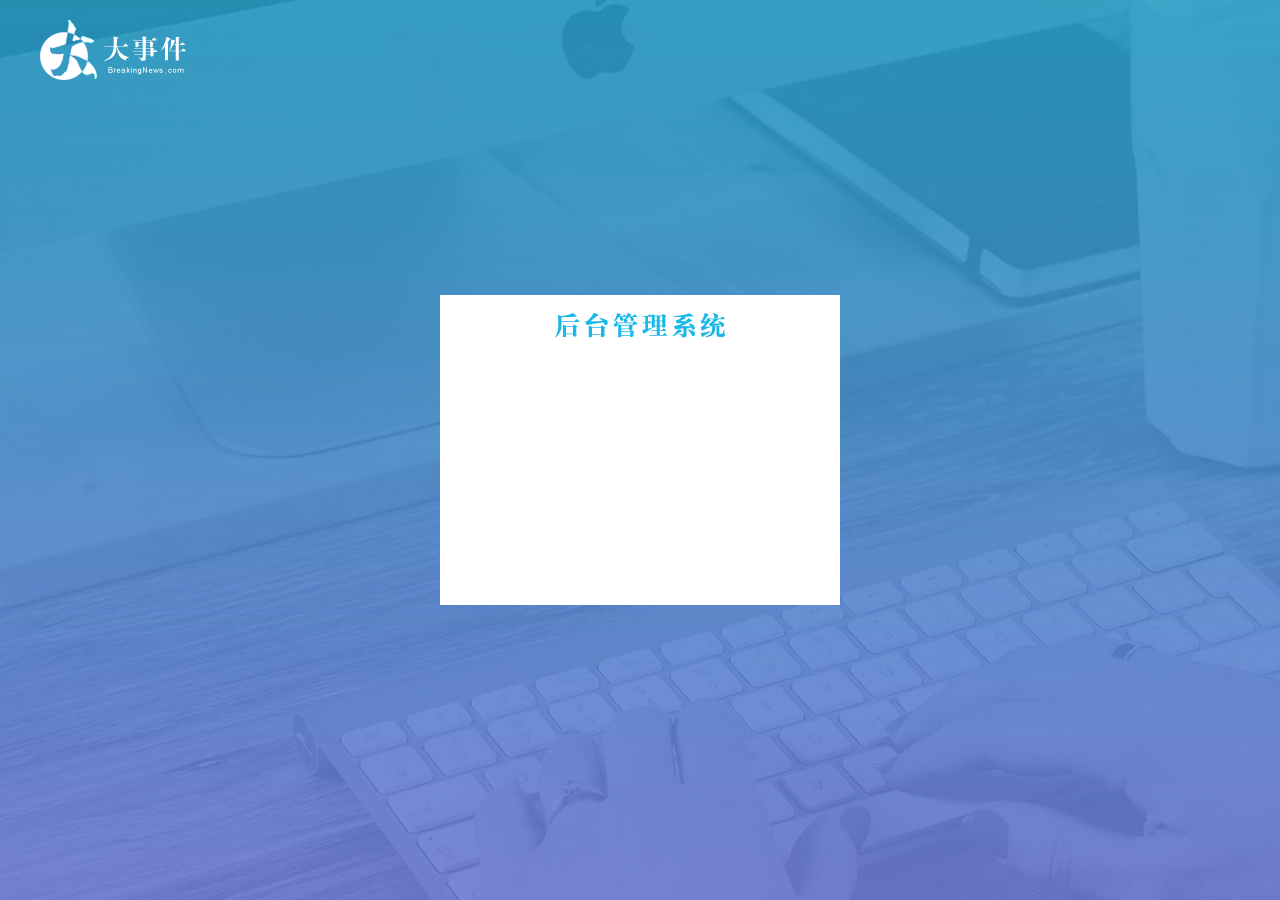
==== login.html @ 7e65d2fa "大事件项目第二遍 初始化项目" ====
<!DOCTYPE html>
<html lang="en">

<head>
    <meta charset="UTF-8">
    <meta name="viewport" content="width=device-width, initial-scale=1.0">
    <title>大事件</title>
    <link rel="stylesheet" href="/assets/lib/layui/css/layui.css">
    <link rel="stylesheet" href="assets/css/login.css">
</head>

<body>
    <!-- login页面-->
    <!-- 顶部logo 版心使用layui 公共类 版心 -->
    <div class="layui-main header">
        <img src="./assets/images/logo.png" alt="">
    </div>

    <!-- 注册登录区域 -->
    <div class="loginAndRegBox">
        <!-- 标题 -->
        <div class="titleBox">

        </div>
        <!--登录区域  -->
        <!-- 注册区域 -->
    </div>
</body>

</html>
---- assets/lib/layui/css/layui.css ----
/** layui-v2.5.5 MIT License By https://www.layui.com */
 .layui-inline,img{display:inline-block;vertical-align:middle}h1,h2,h3,h4,h5,h6{font-weight:400}.layui-edge,.layui-header,.layui-inline,.layui-main{position:relative}.layui-body,.layui-edge,.layui-elip{overflow:hidden}.layui-btn,.layui-edge,.layui-inline,img{vertical-align:middle}.layui-btn,.layui-disabled,.layui-icon,.layui-unselect{-moz-user-select:none;-webkit-user-select:none;-ms-user-select:none}.layui-elip,.layui-form-checkbox span,.layui-form-pane .layui-form-label{text-overflow:ellipsis;white-space:nowrap}.layui-breadcrumb,.layui-tree-btnGroup{visibility:hidden}blockquote,body,button,dd,div,dl,dt,form,h1,h2,h3,h4,h5,h6,input,li,ol,p,pre,td,textarea,th,ul{margin:0;padding:0;-webkit-tap-highlight-color:rgba(0,0,0,0)}a:active,a:hover{outline:0}img{border:none}li{list-style:none}table{border-collapse:collapse;border-spacing:0}h4,h5,h6{font-size:100%}button,input,optgroup,option,select,textarea{font-family:inherit;font-size:inherit;font-style:inherit;font-weight:inherit;outline:0}pre{white-space:pre-wrap;white-space:-moz-pre-wrap;white-space:-pre-wrap;white-space:-o-pre-wrap;word-wrap:break-word}body{line-height:24px;font:14px Helvetica Neue,Helvetica,PingFang SC,Tahoma,Arial,sans-serif}hr{height:1px;margin:10px 0;border:0;clear:both}a{color:#333;text-decoration:none}a:hover{color:#777}a cite{font-style:normal;*cursor:pointer}.layui-border-box,.layui-border-box *{box-sizing:border-box}.layui-box,.layui-box *{box-sizing:content-box}.layui-clear{clear:both;*zoom:1}.layui-clear:after{content:'\20';clear:both;*zoom:1;display:block;height:0}.layui-inline{*display:inline;*zoom:1}.layui-edge{display:inline-block;width:0;height:0;border-width:6px;border-style:dashed;border-color:transparent}.layui-edge-top{top:-4px;border-bottom-color:#999;border-bottom-style:solid}.layui-edge-right{border-left-color:#999;border-left-style:solid}.layui-edge-bottom{top:2px;border-top-color:#999;border-top-style:solid}.layui-edge-left{border-right-color:#999;border-right-style:solid}.layui-disabled,.layui-disabled:hover{color:#d2d2d2!important;cursor:not-allowed!important}.layui-circle{border-radius:100%}.layui-show{display:block!important}.layui-hide{display:none!important}@font-face{font-family:layui-icon;src:url(../font/iconfont.eot?v=250);src:url(../font/iconfont.eot?v=250#iefix) format('embedded-opentype'),url(../font/iconfont.woff2?v=250) format('woff2'),url(../font/iconfont.woff?v=250) format('woff'),url(../font/iconfont.ttf?v=250) format('truetype'),url(../font/iconfont.svg?v=250#layui-icon) format('svg')}.layui-icon{font-family:layui-icon!important;font-size:16px;font-style:normal;-webkit-font-smoothing:antialiased;-moz-osx-font-smoothing:grayscale}.layui-icon-reply-fill:before{content:"\e611"}.layui-icon-set-fill:before{content:"\e614"}.layui-icon-menu-fill:before{content:"\e60f"}.layui-icon-search:before{content:"\e615"}.layui-icon-share:before{content:"\e641"}.layui-icon-set-sm:before{content:"\e620"}.layui-icon-engine:before{content:"\e628"}.layui-icon-close:before{content:"\1006"}.layui-icon-close-fill:before{content:"\1007"}.layui-icon-chart-screen:before{content:"\e629"}.layui-icon-star:before{content:"\e600"}.layui-icon-circle-dot:before{content:"\e617"}.layui-icon-chat:before{content:"\e606"}.layui-icon-release:before{content:"\e609"}.layui-icon-list:before{content:"\e60a"}.layui-icon-chart:before{content:"\e62c"}.layui-icon-ok-circle:before{content:"\1005"}.layui-icon-layim-theme:before{content:"\e61b"}.layui-icon-table:before{content:"\e62d"}.layui-icon-right:before{content:"\e602"}.layui-icon-left:before{content:"\e603"}.layui-icon-cart-simple:before{content:"\e698"}.layui-icon-face-cry:before{content:"\e69c"}.layui-icon-face-smile:before{content:"\e6af"}.layui-icon-survey:before{content:"\e6b2"}.layui-icon-tree:before{content:"\e62e"}.layui-icon-upload-circle:before{content:"\e62f"}.layui-icon-add-circle:before{content:"\e61f"}.layui-icon-download-circle:before{content:"\e601"}.layui-icon-templeate-1:before{content:"\e630"}.layui-icon-util:before{content:"\e631"}.layui-icon-face-surprised:before{content:"\e664"}.layui-icon-edit:before{content:"\e642"}.layui-icon-speaker:before{content:"\e645"}.layui-icon-down:before{content:"\e61a"}.layui-icon-file:before{content:"\e621"}.layui-icon-layouts:before{content:"\e632"}.layui-icon-rate-half:before{content:"\e6c9"}.layui-icon-add-circle-fine:before{content:"\e608"}.layui-icon-prev-circle:before{content:"\e633"}.layui-icon-read:before{content:"\e705"}.layui-icon-404:before{content:"\e61c"}.layui-icon-carousel:before{content:"\e634"}.layui-icon-help:before{content:"\e607"}.layui-icon-code-circle:before{content:"\e635"}.layui-icon-water:before{content:"\e636"}.layui-icon-username:before{content:"\e66f"}.layui-icon-find-fill:before{content:"\e670"}.layui-icon-about:before{content:"\e60b"}.layui-icon-location:before{content:"\e715"}.layui-icon-up:before{content:"\e619"}.layui-icon-pause:before{content:"\e651"}.layui-icon-date:before{content:"\e637"}.layui-icon-layim-uploadfile:before{content:"\e61d"}.layui-icon-delete:before{content:"\e640"}.layui-icon-play:before{content:"\e652"}.layui-icon-top:before{content:"\e604"}.layui-icon-friends:before{content:"\e612"}.layui-icon-refresh-3:before{content:"\e9aa"}.layui-icon-ok:before{content:"\e605"}.layui-icon-layer:before{content:"\e638"}.layui-icon-face-smile-fine:before{content:"\e60c"}.layui-icon-dollar:before{content:"\e659"}.layui-icon-group:before{content:"\e613"}.layui-icon-layim-download:before{content:"\e61e"}.layui-icon-picture-fine:before{content:"\e60d"}.layui-icon-link:before{content:"\e64c"}.layui-icon-diamond:before{content:"\e735"}.layui-icon-log:before{content:"\e60e"}.layui-icon-rate-solid:before{content:"\e67a"}.layui-icon-fonts-del:before{content:"\e64f"}.layui-icon-unlink:before{content:"\e64d"}.layui-icon-fonts-clear:before{content:"\e639"}.layui-icon-triangle-r:before{content:"\e623"}.layui-icon-circle:before{content:"\e63f"}.layui-icon-radio:before{content:"\e643"}.layui-icon-align-center:before{content:"\e647"}.layui-icon-align-right:before{content:"\e648"}.layui-icon-align-left:before{content:"\e649"}.layui-icon-loading-1:before{content:"\e63e"}.layui-icon-return:before{content:"\e65c"}.layui-icon-fonts-strong:before{content:"\e62b"}.layui-icon-upload:before{content:"\e67c"}.layui-icon-dialogue:before{content:"\e63a"}.layui-icon-video:before{content:"\e6ed"}.layui-icon-headset:before{content:"\e6fc"}.layui-icon-cellphone-fine:before{content:"\e63b"}.layui-icon-add-1:before{content:"\e654"}.layui-icon-face-smile-b:before{content:"\e650"}.layui-icon-fonts-html:before{content:"\e64b"}.layui-icon-form:before{content:"\e63c"}.layui-icon-cart:before{content:"\e657"}.layui-icon-camera-fill:before{content:"\e65d"}.layui-icon-tabs:before{content:"\e62a"}.layui-icon-fonts-code:before{content:"\e64e"}.layui-icon-fire:before{content:"\e756"}.layui-icon-set:before{content:"\e716"}.layui-icon-fonts-u:before{content:"\e646"}.layui-icon-triangle-d:before{content:"\e625"}.layui-icon-tips:before{content:"\e702"}.layui-icon-picture:before{content:"\e64a"}.layui-icon-more-vertical:before{content:"\e671"}.layui-icon-flag:before{content:"\e66c"}.layui-icon-loading:before{content:"\e63d"}.layui-icon-fonts-i:before{content:"\e644"}.layui-icon-refresh-1:before{content:"\e666"}.layui-icon-rmb:before{content:"\e65e"}.layui-icon-home:before{content:"\e68e"}.layui-icon-user:before{content:"\e770"}.layui-icon-notice:before{content:"\e667"}.layui-icon-login-weibo:before{content:"\e675"}.layui-icon-voice:before{content:"\e688"}.layui-icon-upload-drag:before{content:"\e681"}.layui-icon-login-qq:before{content:"\e676"}.layui-icon-snowflake:before{content:"\e6b1"}.layui-icon-file-b:before{content:"\e655"}.layui-icon-template:before{content:"\e663"}.layui-icon-auz:before{content:"\e672"}.layui-icon-console:before{content:"\e665"}.layui-icon-app:before{content:"\e653"}.layui-icon-prev:before{content:"\e65a"}.layui-icon-website:before{content:"\e7ae"}.layui-icon-next:before{content:"\e65b"}.layui-icon-component:before{content:"\e857"}.layui-icon-more:before{content:"\e65f"}.layui-icon-login-wechat:before{content:"\e677"}.layui-icon-shrink-right:before{content:"\e668"}.layui-icon-spread-left:before{content:"\e66b"}.layui-icon-camera:before{content:"\e660"}.layui-icon-note:before{content:"\e66e"}.layui-icon-refresh:before{content:"\e669"}.layui-icon-female:before{content:"\e661"}.layui-icon-male:before{content:"\e662"}.layui-icon-password:before{content:"\e673"}.layui-icon-senior:before{content:"\e674"}.layui-icon-theme:before{content:"\e66a"}.layui-icon-tread:before{content:"\e6c5"}.layui-icon-praise:before{content:"\e6c6"}.layui-icon-star-fill:before{content:"\e658"}.layui-icon-rate:before{content:"\e67b"}.layui-icon-template-1:before{content:"\e656"}.layui-icon-vercode:before{content:"\e679"}.layui-icon-cellphone:before{content:"\e678"}.layui-icon-screen-full:before{content:"\e622"}.layui-icon-screen-restore:before{content:"\e758"}.layui-icon-cols:before{content:"\e610"}.layui-icon-export:before{content:"\e67d"}.layui-icon-print:before{content:"\e66d"}.layui-icon-slider:before{content:"\e714"}.layui-icon-addition:before{content:"\e624"}.layui-icon-subtraction:before{content:"\e67e"}.layui-icon-service:before{content:"\e626"}.layui-icon-transfer:before{content:"\e691"}.layui-main{width:1140px;margin:0 auto}.layui-header{z-index:1000;height:60px}.layui-header a:hover{transition:all .5s;-webkit-transition:all .5s}.layui-side{position:fixed;left:0;top:0;bottom:0;z-index:999;width:200px;overflow-x:hidden}.layui-side-scroll{position:relative;width:220px;height:100%;overflow-x:hidden}.layui-body{position:absolute;left:200px;right:0;top:0;bottom:0;z-index:998;width:auto;overflow-y:auto;box-sizing:border-box}.layui-layout-body{overflow:hidden}.layui-layout-admin .layui-header{background-color:#23262E}.layui-layout-admin .layui-side{top:60px;width:200px;overflow-x:hidden}.layui-layout-admin .layui-body{position:fixed;top:60px;bottom:44px}.layui-layout-admin .layui-main{width:auto;margin:0 15px}.layui-layout-admin .layui-footer{position:fixed;left:200px;right:0;bottom:0;height:44px;line-height:44px;padding:0 15px;background-color:#eee}.layui-layout-admin .layui-logo{position:absolute;left:0;top:0;width:200px;height:100%;line-height:60px;text-align:center;color:#009688;font-size:16px}.layui-layout-admin .layui-header .layui-nav{background:0 0}.layui-layout-left{position:absolute!important;left:200px;top:0}.layui-layout-right{position:absolute!important;right:0;top:0}.layui-container{position:relative;margin:0 auto;padding:0 15px;box-sizing:border-box}.layui-fluid{position:relative;margin:0 auto;padding:0 15px}.layui-row:after,.layui-row:before{content:'';display:block;clear:both}.layui-col-lg1,.layui-col-lg10,.layui-col-lg11,.layui-col-lg12,.layui-col-lg2,.layui-col-lg3,.layui-col-lg4,.layui-col-lg5,.layui-col-lg6,.layui-col-lg7,.layui-col-lg8,.layui-col-lg9,.layui-col-md1,.layui-col-md10,.layui-col-md11,.layui-col-md12,.layui-col-md2,.layui-col-md3,.layui-col-md4,.layui-col-md5,.layui-col-md6,.layui-col-md7,.layui-col-md8,.layui-col-md9,.layui-col-sm1,.layui-col-sm10,.layui-col-sm11,.layui-col-sm12,.layui-col-sm2,.layui-col-sm3,.layui-col-sm4,.layui-col-sm5,.layui-col-sm6,.layui-col-sm7,.layui-col-sm8,.layui-col-sm9,.layui-col-xs1,.layui-col-xs10,.layui-col-xs11,.layui-col-xs12,.layui-col-xs2,.layui-col-xs3,.layui-col-xs4,.layui-col-xs5,.layui-col-xs6,.layui-col-xs7,.layui-col-xs8,.layui-col-xs9{position:relative;display:block;box-sizing:border-box}.layui-col-xs1,.layui-col-xs10,.layui-col-xs11,.layui-col-xs12,.layui-col-xs2,.layui-col-xs3,.layui-col-xs4,.layui-col-xs5,.layui-col-xs6,.layui-col-xs7,.layui-col-xs8,.layui-col-xs9{float:left}.layui-col-xs1{width:8.33333333%}.layui-col-xs2{width:16.66666667%}.layui-col-xs3{width:25%}.layui-col-xs4{width:33.33333333%}.layui-col-xs5{width:41.66666667%}.layui-col-xs6{width:50%}.layui-col-xs7{width:58.33333333%}.layui-col-xs8{width:66.66666667%}.layui-col-xs9{width:75%}.layui-col-xs10{width:83.33333333%}.layui-col-xs11{width:91.66666667%}.layui-col-xs12{width:100%}.layui-col-xs-offset1{margin-left:8.33333333%}.layui-col-xs-offset2{margin-left:16.66666667%}.layui-col-xs-offset3{margin-left:25%}.layui-col-xs-offset4{margin-left:33.33333333%}.layui-col-xs-offset5{margin-left:41.66666667%}.layui-col-xs-offset6{margin-left:50%}.layui-col-xs-offset7{margin-left:58.33333333%}.layui-col-xs-offset8{margin-left:66.66666667%}.layui-col-xs-offset9{margin-left:75%}.layui-col-xs-offset10{margin-left:83.33333333%}.layui-col-xs-offset11{margin-left:91.66666667%}.layui-col-xs-offset12{margin-left:100%}@media screen and (max-width:768px){.layui-hide-xs{display:none!important}.layui-show-xs-block{display:block!important}.layui-show-xs-inline{display:inline!important}.layui-show-xs-inline-block{display:inline-block!important}}@media screen and (min-width:768px){.layui-container{width:750px}.layui-hide-sm{display:none!important}.layui-show-sm-block{display:block!important}.layui-show-sm-inline{display:inline!important}.layui-show-sm-inline-block{display:inline-block!important}.layui-col-sm1,.layui-col-sm10,.layui-col-sm11,.layui-col-sm12,.layui-col-sm2,.layui-col-sm3,.layui-col-sm4,.layui-col-sm5,.layui-col-sm6,.layui-col-sm7,.layui-col-sm8,.layui-col-sm9{float:left}.layui-col-sm1{width:8.33333333%}.layui-col-sm2{width:16.66666667%}.layui-col-sm3{width:25%}.layui-col-sm4{width:33.33333333%}.layui-col-sm5{width:41.66666667%}.layui-col-sm6{width:50%}.layui-col-sm7{width:58.33333333%}.layui-col-sm8{width:66.66666667%}.layui-col-sm9{width:75%}.layui-col-sm10{width:83.33333333%}.layui-col-sm11{width:91.66666667%}.layui-col-sm12{width:100%}.layui-col-sm-offset1{margin-left:8.33333333%}.layui-col-sm-offset2{margin-left:16.66666667%}.layui-col-sm-offset3{margin-left:25%}.layui-col-sm-offset4{margin-left:33.33333333%}.layui-col-sm-offset5{margin-left:41.66666667%}.layui-col-sm-offset6{margin-left:50%}.layui-col-sm-offset7{margin-left:58.33333333%}.layui-col-sm-offset8{margin-left:66.66666667%}.layui-col-sm-offset9{margin-left:75%}.layui-col-sm-offset10{margin-left:83.33333333%}.layui-col-sm-offset11{margin-left:91.66666667%}.layui-col-sm-offset12{margin-left:100%}}@media screen and (min-width:992px){.layui-container{width:970px}.layui-hide-md{display:none!important}.layui-show-md-block{display:block!important}.layui-show-md-inline{display:inline!important}.layui-show-md-inline-block{display:inline-block!important}.layui-col-md1,.layui-col-md10,.layui-col-md11,.layui-col-md12,.layui-col-md2,.layui-col-md3,.layui-col-md4,.layui-col-md5,.layui-col-md6,.layui-col-md7,.layui-col-md8,.layui-col-md9{float:left}.layui-col-md1{width:8.33333333%}.layui-col-md2{width:16.66666667%}.layui-col-md3{width:25%}.layui-col-md4{width:33.33333333%}.layui-col-md5{width:41.66666667%}.layui-col-md6{width:50%}.layui-col-md7{width:58.33333333%}.layui-col-md8{width:66.66666667%}.layui-col-md9{width:75%}.layui-col-md10{width:83.33333333%}.layui-col-md11{width:91.66666667%}.layui-col-md12{width:100%}.layui-col-md-offset1{margin-left:8.33333333%}.layui-col-md-offset2{margin-left:16.66666667%}.layui-col-md-offset3{margin-left:25%}.layui-col-md-offset4{margin-left:33.33333333%}.layui-col-md-offset5{margin-left:41.66666667%}.layui-col-md-offset6{margin-left:50%}.layui-col-md-offset7{margin-left:58.33333333%}.layui-col-md-offset8{margin-left:66.66666667%}.layui-col-md-offset9{margin-left:75%}.layui-col-md-offset10{margin-left:83.33333333%}.layui-col-md-offset11{margin-left:91.66666667%}.layui-col-md-offset12{margin-left:100%}}@media screen and (min-width:1200px){.layui-container{width:1170px}.layui-hide-lg{display:none!important}.layui-show-lg-block{display:block!important}.layui-show-lg-inline{display:inline!important}.layui-show-lg-inline-block{display:inline-block!important}.layui-col-lg1,.layui-col-lg10,.layui-col-lg11,.layui-col-lg12,.layui-col-lg2,.layui-col-lg3,.layui-col-lg4,.layui-col-lg5,.layui-col-lg6,.layui-col-lg7,.layui-col-lg8,.layui-col-lg9{float:left}.layui-col-lg1{width:8.33333333%}.layui-col-lg2{width:16.66666667%}.layui-col-lg3{width:25%}.layui-col-lg4{width:33.33333333%}.layui-col-lg5{width:41.66666667%}.layui-col-lg6{width:50%}.layui-col-lg7{width:58.33333333%}.layui-col-lg8{width:66.66666667%}.layui-col-lg9{width:75%}.layui-col-lg10{width:83.33333333%}.layui-col-lg11{width:91.66666667%}.layui-col-lg12{width:100%}.layui-col-lg-offset1{margin-left:8.33333333%}.layui-col-lg-offset2{margin-left:16.66666667%}.layui-col-lg-offset3{margin-left:25%}.layui-col-lg-offset4{margin-left:33.33333333%}.layui-col-lg-offset5{margin-left:41.66666667%}.layui-col-lg-offset6{margin-left:50%}.layui-col-lg-offset7{margin-left:58.33333333%}.layui-col-lg-offset8{margin-left:66.66666667%}.layui-col-lg-offset9{margin-left:75%}.layui-col-lg-offset10{margin-left:83.33333333%}.layui-col-lg-offset11{margin-left:91.66666667%}.layui-col-lg-offset12{margin-left:100%}}.layui-col-space1{margin:-.5px}.layui-col-space1>*{padding:.5px}.layui-col-space3{margin:-1.5px}.layui-col-space3>*{padding:1.5px}.layui-col-space5{margin:-2.5px}.layui-col-space5>*{padding:2.5px}.layui-col-space8{margin:-3.5px}.layui-col-space8>*{padding:3.5px}.layui-col-space10{margin:-5px}.layui-col-space10>*{padding:5px}.layui-col-space12{margin:-6px}.layui-col-space12>*{padding:6px}.layui-col-space15{margin:-7.5px}.layui-col-space15>*{padding:7.5px}.layui-col-space18{margin:-9px}.layui-col-space18>*{padding:9px}.layui-col-space20{margin:-10px}.layui-col-space20>*{padding:10px}.layui-col-space22{margin:-11px}.layui-col-space22>*{padding:11px}.layui-col-space25{margin:-12.5px}.layui-col-space25>*{padding:12.5px}.layui-col-space30{margin:-15px}.layui-col-space30>*{padding:15px}.layui-btn,.layui-input,.layui-select,.layui-textarea,.layui-upload-button{outline:0;-webkit-appearance:none;transition:all .3s;-webkit-transition:all .3s;box-sizing:border-box}.layui-elem-quote{margin-bottom:10px;padding:15px;line-height:22px;border-left:5px solid #009688;border-radius:0 2px 2px 0;background-color:#f2f2f2}.layui-quote-nm{border-style:solid;border-width:1px 1px 1px 5px;background:0 0}.layui-elem-field{margin-bottom:10px;padding:0;border-width:1px;border-style:solid}.layui-elem-field legend{margin-left:20px;padding:0 10px;font-size:20px;font-weight:300}.layui-field-title{margin:10px 0 20px;border-width:1px 0 0}.layui-field-box{padding:10px 15px}.layui-field-title .layui-field-box{padding:10px 0}.layui-progress{position:relative;height:6px;border-radius:20px;background-color:#e2e2e2}.layui-progress-bar{position:absolute;left:0;top:0;width:0;max-width:100%;height:6px;border-radius:20px;text-align:right;background-color:#5FB878;transition:all .3s;-webkit-transition:all .3s}.layui-progress-big,.layui-progress-big .layui-progress-bar{height:18px;line-height:18px}.layui-progress-text{position:relative;top:-20px;line-height:18px;font-size:12px;color:#666}.layui-progress-big .layui-progress-text{position:static;padding:0 10px;color:#fff}.layui-collapse{border-width:1px;border-style:solid;border-radius:2px}.layui-colla-content,.layui-colla-item{border-top-width:1px;border-top-style:solid}.layui-colla-item:first-child{border-top:none}.layui-colla-title{position:relative;height:42px;line-height:42px;padding:0 15px 0 35px;color:#333;background-color:#f2f2f2;cursor:pointer;font-size:14px;overflow:hidden}.layui-colla-content{display:none;padding:10px 15px;line-height:22px;color:#666}.layui-colla-icon{position:absolute;left:15px;top:0;font-size:14px}.layui-card{margin-bottom:15px;border-radius:2px;background-color:#fff;box-shadow:0 1px 2px 0 rgba(0,0,0,.05)}.layui-card:last-child{margin-bottom:0}.layui-card-header{position:relative;height:42px;line-height:42px;padding:0 15px;border-bottom:1px solid #f6f6f6;color:#333;border-radius:2px 2px 0 0;font-size:14px}.layui-bg-black,.layui-bg-blue,.layui-bg-cyan,.layui-bg-green,.layui-bg-orange,.layui-bg-red{color:#fff!important}.layui-card-body{position:relative;padding:10px 15px;line-height:24px}.layui-card-body[pad15]{padding:15px}.layui-card-body[pad20]{padding:20px}.layui-card-body .layui-table{margin:5px 0}.layui-card .layui-tab{margin:0}.layui-panel-window{position:relative;padding:15px;border-radius:0;border-top:5px solid #E6E6E6;background-color:#fff}.layui-auxiliar-moving{position:fixed;left:0;right:0;top:0;bottom:0;width:100%;height:100%;background:0 0;z-index:9999999999}.layui-form-label,.layui-form-mid,.layui-form-select,.layui-input-block,.layui-input-inline,.layui-textarea{position:relative}.layui-bg-red{background-color:#FF5722!important}.layui-bg-orange{background-color:#FFB800!important}.layui-bg-green{background-color:#009688!important}.layui-bg-cyan{background-color:#2F4056!important}.layui-bg-blue{background-color:#1E9FFF!important}.layui-bg-black{background-color:#393D49!important}.layui-bg-gray{background-color:#eee!important;color:#666!important}.layui-badge-rim,.layui-colla-content,.layui-colla-item,.layui-collapse,.layui-elem-field,.layui-form-pane .layui-form-item[pane],.layui-form-pane .layui-form-label,.layui-input,.layui-layedit,.layui-layedit-tool,.layui-quote-nm,.layui-select,.layui-tab-bar,.layui-tab-card,.layui-tab-title,.layui-tab-title .layui-this:after,.layui-textarea{border-color:#e6e6e6}.layui-timeline-item:before,hr{background-color:#e6e6e6}.layui-text{line-height:22px;font-size:14px;color:#666}.layui-text h1,.layui-text h2,.layui-text h3{font-weight:500;color:#333}.layui-text h1{font-size:30px}.layui-text h2{font-size:24px}.layui-text h3{font-size:18px}.layui-text a:not(.layui-btn){color:#01AAED}.layui-text a:not(.layui-btn):hover{text-decoration:underline}.layui-text ul{padding:5px 0 5px 15px}.layui-text ul li{margin-top:5px;list-style-type:disc}.layui-text em,.layui-word-aux{color:#999!important;padding:0 5px!important}.layui-btn{display:inline-block;height:38px;line-height:38px;padding:0 18px;background-color:#009688;color:#fff;white-space:nowrap;text-align:center;font-size:14px;border:none;border-radius:2px;cursor:pointer}.layui-btn:hover{opacity:.8;filter:alpha(opacity=80);color:#fff}.layui-btn:active{opacity:1;filter:alpha(opacity=100)}.layui-btn+.layui-btn{margin-left:10px}.layui-btn-container{font-size:0}.layui-btn-container .layui-btn{margin-right:10px;margin-bottom:10px}.layui-btn-container .layui-btn+.layui-btn{margin-left:0}.layui-table .layui-btn-container .layui-btn{margin-bottom:9px}.layui-btn-radius{border-radius:100px}.layui-btn .layui-icon{margin-right:3px;font-size:18px;vertical-align:bottom;vertical-align:middle\9}.layui-btn-primary{border:1px solid #C9C9C9;background-color:#fff;color:#555}.layui-btn-primary:hover{border-color:#009688;color:#333}.layui-btn-normal{background-color:#1E9FFF}.layui-btn-warm{background-color:#FFB800}.layui-btn-danger{background-color:#FF5722}.layui-btn-checked{background-color:#5FB878}.layui-btn-disabled,.layui-btn-disabled:active,.layui-btn-disabled:hover{border:1px solid #e6e6e6;background-color:#FBFBFB;color:#C9C9C9;cursor:not-allowed;opacity:1}.layui-btn-lg{height:44px;line-height:44px;padding:0 25px;font-size:16px}.layui-btn-sm{height:30px;line-height:30px;padding:0 10px;font-size:12px}.layui-btn-sm i{font-size:16px!important}.layui-btn-xs{height:22px;line-height:22px;padding:0 5px;font-size:12px}.layui-btn-xs i{font-size:14px!important}.layui-btn-group{display:inline-block;vertical-align:middle;font-size:0}.layui-btn-group .layui-btn{margin-left:0!important;margin-right:0!important;border-left:1px solid rgba(255,255,255,.5);border-radius:0}.layui-btn-group .layui-btn-primary{border-left:none}.layui-btn-group .layui-btn-primary:hover{border-color:#C9C9C9;color:#009688}.layui-btn-group .layui-btn:first-child{border-left:none;border-radius:2px 0 0 2px}.layui-btn-group .layui-btn-primary:first-child{border-left:1px solid #c9c9c9}.layui-btn-group .layui-btn:last-child{border-radius:0 2px 2px 0}.layui-btn-group .layui-btn+.layui-btn{margin-left:0}.layui-btn-group+.layui-btn-group{margin-left:10px}.layui-btn-fluid{width:100%}.layui-input,.layui-select,.layui-textarea{height:38px;line-height:1.3;line-height:38px\9;border-width:1px;border-style:solid;background-color:#fff;border-radius:2px}.layui-input::-webkit-input-placeholder,.layui-select::-webkit-input-placeholder,.layui-textarea::-webkit-input-placeholder{line-height:1.3}.layui-input,.layui-textarea{display:block;width:100%;padding-left:10px}.layui-input:hover,.layui-textarea:hover{border-color:#D2D2D2!important}.layui-input:focus,.layui-textarea:focus{border-color:#C9C9C9!important}.layui-textarea{min-height:100px;height:auto;line-height:20px;padding:6px 10px;resize:vertical}.layui-select{padding:0 10px}.layui-form input[type=checkbox],.layui-form input[type=radio],.layui-form select{display:none}.layui-form [lay-ignore]{display:initial}.layui-form-item{margin-bottom:15px;clear:both;*zoom:1}.layui-form-item:after{content:'\20';clear:both;*zoom:1;display:block;height:0}.layui-form-label{float:left;display:block;padding:9px 15px;width:80px;font-weight:400;line-height:20px;text-align:right}.layui-form-label-col{display:block;float:none;padding:9px 0;line-height:20px;text-align:left}.layui-form-item .layui-inline{margin-bottom:5px;margin-right:10px}.layui-input-block{margin-left:110px;min-height:36px}.layui-input-inline{display:inline-block;vertical-align:middle}.layui-form-item .layui-input-inline{float:left;width:190px;margin-right:10px}.layui-form-text .layui-input-inline{width:auto}.layui-form-mid{float:left;display:block;padding:9px 0!important;line-height:20px;margin-right:10px}.layui-form-danger+.layui-form-select .layui-input,.layui-form-danger:focus{border-color:#FF5722!important}.layui-form-select .layui-input{padding-right:30px;cursor:pointer}.layui-form-select .layui-edge{position:absolute;right:10px;top:50%;margin-top:-3px;cursor:pointer;border-width:6px;border-top-color:#c2c2c2;border-top-style:solid;transition:all .3s;-webkit-transition:all .3s}.layui-form-select dl{display:none;position:absolute;left:0;top:42px;padding:5px 0;z-index:899;min-width:100%;border:1px solid #d2d2d2;max-height:300px;overflow-y:auto;background-color:#fff;border-radius:2px;box-shadow:0 2px 4px rgba(0,0,0,.12);box-sizing:border-box}.layui-form-select dl dd,.layui-form-select dl dt{padding:0 10px;line-height:36px;white-space:nowrap;overflow:hidden;text-overflow:ellipsis}.layui-form-select dl dt{font-size:12px;color:#999}.layui-form-select dl dd{cursor:pointer}.layui-form-select dl dd:hover{background-color:#f2f2f2;-webkit-transition:.5s all;transition:.5s all}.layui-form-select .layui-select-group dd{padding-left:20px}.layui-form-select dl dd.layui-select-tips{padding-left:10px!important;color:#999}.layui-form-select dl dd.layui-this{background-color:#5FB878;color:#fff}.layui-form-checkbox,.layui-form-select dl dd.layui-disabled{background-color:#fff}.layui-form-selected dl{display:block}.layui-form-checkbox,.layui-form-checkbox *,.layui-form-switch{display:inline-block;vertical-align:middle}.layui-form-selected .layui-edge{margin-top:-9px;-webkit-transform:rotate(180deg);transform:rotate(180deg);margin-top:-3px\9}:root .layui-form-selected .layui-edge{margin-top:-9px\0/IE9}.layui-form-selectup dl{top:auto;bottom:42px}.layui-select-none{margin:5px 0;text-align:center;color:#999}.layui-select-disabled .layui-disabled{border-color:#eee!important}.layui-select-disabled .layui-edge{border-top-color:#d2d2d2}.layui-form-checkbox{position:relative;height:30px;line-height:30px;margin-right:10px;padding-right:30px;cursor:pointer;font-size:0;-webkit-transition:.1s linear;transition:.1s linear;box-sizing:border-box}.layui-form-checkbox span{padding:0 10px;height:100%;font-size:14px;border-radius:2px 0 0 2px;background-color:#d2d2d2;color:#fff;overflow:hidden}.layui-form-checkbox:hover span{background-color:#c2c2c2}.layui-form-checkbox i{position:absolute;right:0;top:0;width:30px;height:28px;border:1px solid #d2d2d2;border-left:none;border-radius:0 2px 2px 0;color:#fff;font-size:20px;text-align:center}.layui-form-checkbox:hover i{border-color:#c2c2c2;color:#c2c2c2}.layui-form-checked,.layui-form-checked:hover{border-color:#5FB878}.layui-form-checked span,.layui-form-checked:hover span{background-color:#5FB878}.layui-form-checked i,.layui-form-checked:hover i{color:#5FB878}.layui-form-item .layui-form-checkbox{margin-top:4px}.layui-form-checkbox[lay-skin=primary]{height:auto!important;line-height:normal!important;min-width:18px;min-height:18px;border:none!important;margin-right:0;padding-left:28px;padding-right:0;background:0 0}.layui-form-checkbox[lay-skin=primary] span{padding-left:0;padding-right:15px;line-height:18px;background:0 0;color:#666}.layui-form-checkbox[lay-skin=primary] i{right:auto;left:0;width:16px;height:16px;line-height:16px;border:1px solid #d2d2d2;font-size:12px;border-radius:2px;background-color:#fff;-webkit-transition:.1s linear;transition:.1s linear}.layui-form-checkbox[lay-skin=primary]:hover i{border-color:#5FB878;color:#fff}.layui-form-checked[lay-skin=primary] i{border-color:#5FB878!important;background-color:#5FB878;color:#fff}.layui-checkbox-disbaled[lay-skin=primary] span{background:0 0!important;color:#c2c2c2}.layui-checkbox-disbaled[lay-skin=primary]:hover i{border-color:#d2d2d2}.layui-form-item .layui-form-checkbox[lay-skin=primary]{margin-top:10px}.layui-form-switch{position:relative;height:22px;line-height:22px;min-width:35px;padding:0 5px;margin-top:8px;border:1px solid #d2d2d2;border-radius:20px;cursor:pointer;background-color:#fff;-webkit-transition:.1s linear;transition:.1s linear}.layui-form-switch i{position:absolute;left:5px;top:3px;width:16px;height:16px;border-radius:20px;background-color:#d2d2d2;-webkit-transition:.1s linear;transition:.1s linear}.layui-form-switch em{position:relative;top:0;width:25px;margin-left:21px;padding:0!important;text-align:center!important;color:#999!important;font-style:normal!important;font-size:12px}.layui-form-onswitch{border-color:#5FB878;background-color:#5FB878}.layui-checkbox-disbaled,.layui-checkbox-disbaled i{border-color:#e2e2e2!important}.layui-form-onswitch i{left:100%;margin-left:-21px;background-color:#fff}.layui-form-onswitch em{margin-left:5px;margin-right:21px;color:#fff!important}.layui-checkbox-disbaled span{background-color:#e2e2e2!important}.layui-checkbox-disbaled:hover i{color:#fff!important}[lay-radio]{display:none}.layui-form-radio,.layui-form-radio *{display:inline-block;vertical-align:middle}.layui-form-radio{line-height:28px;margin:6px 10px 0 0;padding-right:10px;cursor:pointer;font-size:0}.layui-form-radio *{font-size:14px}.layui-form-radio>i{margin-right:8px;font-size:22px;color:#c2c2c2}.layui-form-radio>i:hover,.layui-form-radioed>i{color:#5FB878}.layui-radio-disbaled>i{color:#e2e2e2!important}.layui-form-pane .layui-form-label{width:110px;padding:8px 15px;height:38px;line-height:20px;border-width:1px;border-style:solid;border-radius:2px 0 0 2px;text-align:center;background-color:#FBFBFB;overflow:hidden;box-sizing:border-box}.layui-form-pane .layui-input-inline{margin-left:-1px}.layui-form-pane .layui-input-block{margin-left:110px;left:-1px}.layui-form-pane .layui-input{border-radius:0 2px 2px 0}.layui-form-pane .layui-form-text .layui-form-label{float:none;width:100%;border-radius:2px;box-sizing:border-box;text-align:left}.layui-form-pane .layui-form-text .layui-input-inline{display:block;margin:0;top:-1px;clear:both}.layui-form-pane .layui-form-text .layui-input-block{margin:0;left:0;top:-1px}.layui-form-pane .layui-form-text .layui-textarea{min-height:100px;border-radius:0 0 2px 2px}.layui-form-pane .layui-form-checkbox{margin:4px 0 4px 10px}.layui-form-pane .layui-form-radio,.layui-form-pane .layui-form-switch{margin-top:6px;margin-left:10px}.layui-form-pane .layui-form-item[pane]{position:relative;border-width:1px;border-style:solid}.layui-form-pane .layui-form-item[pane] .layui-form-label{position:absolute;left:0;top:0;height:100%;border-width:0 1px 0 0}.layui-form-pane .layui-form-item[pane] .layui-input-inline{margin-left:110px}@media screen and (max-width:450px){.layui-form-item .layui-form-label{text-overflow:ellipsis;overflow:hidden;white-space:nowrap}.layui-form-item .layui-inline{display:block;margin-right:0;margin-bottom:20px;clear:both}.layui-form-item .layui-inline:after{content:'\20';clear:both;display:block;height:0}.layui-form-item .layui-input-inline{display:block;float:none;left:-3px;width:auto;margin:0 0 10px 112px}.layui-form-item .layui-input-inline+.layui-form-mid{margin-left:110px;top:-5px;padding:0}.layui-form-item .layui-form-checkbox{margin-right:5px;margin-bottom:5px}}.layui-layedit{border-width:1px;border-style:solid;border-radius:2px}.layui-layedit-tool{padding:3px 5px;border-bottom-width:1px;border-bottom-style:solid;font-size:0}.layedit-tool-fixed{position:fixed;top:0;border-top:1px solid #e2e2e2}.layui-layedit-tool .layedit-tool-mid,.layui-layedit-tool .layui-icon{display:inline-block;vertical-align:middle;text-align:center;font-size:14px}.layui-layedit-tool .layui-icon{position:relative;width:32px;height:30px;line-height:30px;margin:3px 5px;color:#777;cursor:pointer;border-radius:2px}.layui-layedit-tool .layui-icon:hover{color:#393D49}.layui-layedit-tool .layui-icon:active{color:#000}.layui-layedit-tool .layedit-tool-active{background-color:#e2e2e2;color:#000}.layui-layedit-tool .layui-disabled,.layui-layedit-tool .layui-disabled:hover{color:#d2d2d2;cursor:not-allowed}.layui-layedit-tool .layedit-tool-mid{width:1px;height:18px;margin:0 10px;background-color:#d2d2d2}.layedit-tool-html{width:50px!important;font-size:30px!important}.layedit-tool-b,.layedit-tool-code,.layedit-tool-help{font-size:16px!important}.layedit-tool-d,.layedit-tool-face,.layedit-tool-image,.layedit-tool-unlink{font-size:18px!important}.layedit-tool-image input{position:absolute;font-size:0;left:0;top:0;width:100%;height:100%;opacity:.01;filter:Alpha(opacity=1);cursor:pointer}.layui-layedit-iframe iframe{display:block;width:100%}#LAY_layedit_code{overflow:hidden}.layui-laypage{display:inline-block;*display:inline;*zoom:1;vertical-align:middle;margin:10px 0;font-size:0}.layui-laypage>a:first-child,.layui-laypage>a:first-child em{border-radius:2px 0 0 2px}.layui-laypage>a:last-child,.layui-laypage>a:last-child em{border-radius:0 2px 2px 0}.layui-laypage>:first-child{margin-left:0!important}.layui-laypage>:last-child{margin-right:0!important}.layui-laypage a,.layui-laypage button,.layui-laypage input,.layui-laypage select,.layui-laypage span{border:1px solid #e2e2e2}.layui-laypage a,.layui-laypage span{display:inline-block;*display:inline;*zoom:1;vertical-align:middle;padding:0 15px;height:28px;line-height:28px;margin:0 -1px 5px 0;background-color:#fff;color:#333;font-size:12px}.layui-flow-more a *,.layui-laypage input,.layui-table-view select[lay-ignore]{display:inline-block}.layui-laypage a:hover{color:#009688}.layui-laypage em{font-style:normal}.layui-laypage .layui-laypage-spr{color:#999;font-weight:700}.layui-laypage a{text-decoration:none}.layui-laypage .layui-laypage-curr{position:relative}.layui-laypage .layui-laypage-curr em{position:relative;color:#fff}.layui-laypage .layui-laypage-curr .layui-laypage-em{position:absolute;left:-1px;top:-1px;padding:1px;width:100%;height:100%;background-color:#009688}.layui-laypage-em{border-radius:2px}.layui-laypage-next em,.layui-laypage-prev em{font-family:Sim sun;font-size:16px}.layui-laypage .layui-laypage-count,.layui-laypage .layui-laypage-limits,.layui-laypage .layui-laypage-refresh,.layui-laypage .layui-laypage-skip{margin-left:10px;margin-right:10px;padding:0;border:none}.layui-laypage .layui-laypage-limits,.layui-laypage .layui-laypage-refresh{vertical-align:top}.layui-laypage .layui-laypage-refresh i{font-size:18px;cursor:pointer}.layui-laypage select{height:22px;padding:3px;border-radius:2px;cursor:pointer}.layui-laypage .layui-laypage-skip{height:30px;line-height:30px;color:#999}.layui-laypage button,.layui-laypage input{height:30px;line-height:30px;border-radius:2px;vertical-align:top;background-color:#fff;box-sizing:border-box}.layui-laypage input{width:40px;margin:0 10px;padding:0 3px;text-align:center}.layui-laypage input:focus,.layui-laypage select:focus{border-color:#009688!important}.layui-laypage button{margin-left:10px;padding:0 10px;cursor:pointer}.layui-table,.layui-table-view{margin:10px 0}.layui-flow-more{margin:10px 0;text-align:center;color:#999;font-size:14px}.layui-flow-more a{height:32px;line-height:32px}.layui-flow-more a *{vertical-align:top}.layui-flow-more a cite{padding:0 20px;border-radius:3px;background-color:#eee;color:#333;font-style:normal}.layui-flow-more a cite:hover{opacity:.8}.layui-flow-more a i{font-size:30px;color:#737383}.layui-table{width:100%;background-color:#fff;color:#666}.layui-table tr{transition:all .3s;-webkit-transition:all .3s}.layui-table th{text-align:left;font-weight:400}.layui-table tbody tr:hover,.layui-table thead tr,.layui-table-click,.layui-table-header,.layui-table-hover,.layui-table-mend,.layui-table-patch,.layui-table-tool,.layui-table-total,.layui-table-total tr,.layui-table[lay-even] tr:nth-child(even){background-color:#f2f2f2}.layui-table td,.layui-table th,.layui-table-col-set,.layui-table-fixed-r,.layui-table-grid-down,.layui-table-header,.layui-table-page,.layui-table-tips-main,.layui-table-tool,.layui-table-total,.layui-table-view,.layui-table[lay-skin=line],.layui-table[lay-skin=row]{border-width:1px;border-style:solid;border-color:#e6e6e6}.layui-table td,.layui-table th{position:relative;padding:9px 15px;min-height:20px;line-height:20px;font-size:14px}.layui-table[lay-skin=line] td,.layui-table[lay-skin=line] th{border-width:0 0 1px}.layui-table[lay-skin=row] td,.layui-table[lay-skin=row] th{border-width:0 1px 0 0}.layui-table[lay-skin=nob] td,.layui-table[lay-skin=nob] th{border:none}.layui-table img{max-width:100px}.layui-table[lay-size=lg] td,.layui-table[lay-size=lg] th{padding:15px 30px}.layui-table-view .layui-table[lay-size=lg] .layui-table-cell{height:40px;line-height:40px}.layui-table[lay-size=sm] td,.layui-table[lay-size=sm] th{font-size:12px;padding:5px 10px}.layui-table-view .layui-table[lay-size=sm] .layui-table-cell{height:20px;line-height:20px}.layui-table[lay-data]{display:none}.layui-table-box{position:relative;overflow:hidden}.layui-table-view .layui-table{position:relative;width:auto;margin:0}.layui-table-view .layui-table[lay-skin=line]{border-width:0 1px 0 0}.layui-table-view .layui-table[lay-skin=row]{border-width:0 0 1px}.layui-table-view .layui-table td,.layui-table-view .layui-table th{padding:5px 0;border-top:none;border-left:none}.layui-table-view .layui-table th.layui-unselect .layui-table-cell span{cursor:pointer}.layui-table-view .layui-table td{cursor:default}.layui-table-view .layui-table td[data-edit=text]{cursor:text}.layui-table-view .layui-form-checkbox[lay-skin=primary] i{width:18px;height:18px}.layui-table-view .layui-form-radio{line-height:0;padding:0}.layui-table-view .layui-form-radio>i{margin:0;font-size:20px}.layui-table-init{position:absolute;left:0;top:0;width:100%;height:100%;text-align:center;z-index:110}.layui-table-init .layui-icon{position:absolute;left:50%;top:50%;margin:-15px 0 0 -15px;font-size:30px;color:#c2c2c2}.layui-table-header{border-width:0 0 1px;overflow:hidden}.layui-table-header .layui-table{margin-bottom:-1px}.layui-table-tool .layui-inline[lay-event]{position:relative;width:26px;height:26px;padding:5px;line-height:16px;margin-right:10px;text-align:center;color:#333;border:1px solid #ccc;cursor:pointer;-webkit-transition:.5s all;transition:.5s all}.layui-table-tool .layui-inline[lay-event]:hover{border:1px solid #999}.layui-table-tool-temp{padding-right:120px}.layui-table-tool-self{position:absolute;right:17px;top:10px}.layui-table-tool .layui-table-tool-self .layui-inline[lay-event]{margin:0 0 0 10px}.layui-table-tool-panel{position:absolute;top:29px;left:-1px;padding:5px 0;min-width:150px;min-height:40px;border:1px solid #d2d2d2;text-align:left;overflow-y:auto;background-color:#fff;box-shadow:0 2px 4px rgba(0,0,0,.12)}.layui-table-cell,.layui-table-tool-panel li{overflow:hidden;text-overflow:ellipsis;white-space:nowrap}.layui-table-tool-panel li{padding:0 10px;line-height:30px;-webkit-transition:.5s all;transition:.5s all}.layui-table-tool-panel li .layui-form-checkbox[lay-skin=primary]{width:100%;padding-left:28px}.layui-table-tool-panel li:hover{background-color:#f2f2f2}.layui-table-tool-panel li .layui-form-checkbox[lay-skin=primary] i{position:absolute;left:0;top:0}.layui-table-tool-panel li .layui-form-checkbox[lay-skin=primary] span{padding:0}.layui-table-tool .layui-table-tool-self .layui-table-tool-panel{left:auto;right:-1px}.layui-table-col-set{position:absolute;right:0;top:0;width:20px;height:100%;border-width:0 0 0 1px;background-color:#fff}.layui-table-sort{width:10px;height:20px;margin-left:5px;cursor:pointer!important}.layui-table-sort .layui-edge{position:absolute;left:5px;border-width:5px}.layui-table-sort .layui-table-sort-asc{top:3px;border-top:none;border-bottom-style:solid;border-bottom-color:#b2b2b2}.layui-table-sort .layui-table-sort-asc:hover{border-bottom-color:#666}.layui-table-sort .layui-table-sort-desc{bottom:5px;border-bottom:none;border-top-style:solid;border-top-color:#b2b2b2}.layui-table-sort .layui-table-sort-desc:hover{border-top-color:#666}.layui-table-sort[lay-sort=asc] .layui-table-sort-asc{border-bottom-color:#000}.layui-table-sort[lay-sort=desc] .layui-table-sort-desc{border-top-color:#000}.layui-table-cell{height:28px;line-height:28px;padding:0 15px;position:relative;box-sizing:border-box}.layui-table-cell .layui-form-checkbox[lay-skin=primary]{top:-1px;padding:0}.layui-table-cell .layui-table-link{color:#01AAED}.laytable-cell-checkbox,.laytable-cell-numbers,.laytable-cell-radio,.laytable-cell-space{padding:0;text-align:center}.layui-table-body{position:relative;overflow:auto;margin-right:-1px;margin-bottom:-1px}.layui-table-body .layui-none{line-height:26px;padding:15px;text-align:center;color:#999}.layui-table-fixed{position:absolute;left:0;top:0;z-index:101}.layui-table-fixed .layui-table-body{overflow:hidden}.layui-table-fixed-l{box-shadow:0 -1px 8px rgba(0,0,0,.08)}.layui-table-fixed-r{left:auto;right:-1px;border-width:0 0 0 1px;box-shadow:-1px 0 8px rgba(0,0,0,.08)}.layui-table-fixed-r .layui-table-header{position:relative;overflow:visible}.layui-table-mend{position:absolute;right:-49px;top:0;height:100%;width:50px}.layui-table-tool{position:relative;z-index:890;width:100%;min-height:50px;line-height:30px;padding:10px 15px;border-width:0 0 1px}.layui-table-tool .layui-btn-container{margin-bottom:-10px}.layui-table-page,.layui-table-total{border-width:1px 0 0;margin-bottom:-1px;overflow:hidden}.layui-table-page{position:relative;width:100%;padding:7px 7px 0;height:41px;font-size:12px;white-space:nowrap}.layui-table-page>div{height:26px}.layui-table-page .layui-laypage{margin:0}.layui-table-page .layui-laypage a,.layui-table-page .layui-laypage span{height:26px;line-height:26px;margin-bottom:10px;border:none;background:0 0}.layui-table-page .layui-laypage a,.layui-table-page .layui-laypage span.layui-laypage-curr{padding:0 12px}.layui-table-page .layui-laypage span{margin-left:0;padding:0}.layui-table-page .layui-laypage .layui-laypage-prev{margin-left:-7px!important}.layui-table-page .layui-laypage .layui-laypage-curr .layui-laypage-em{left:0;top:0;padding:0}.layui-table-page .layui-laypage button,.layui-table-page .layui-laypage input{height:26px;line-height:26px}.layui-table-page .layui-laypage input{width:40px}.layui-table-page .layui-laypage button{padding:0 10px}.layui-table-page select{height:18px}.layui-table-patch .layui-table-cell{padding:0;width:30px}.layui-table-edit{position:absolute;left:0;top:0;width:100%;height:100%;padding:0 14px 1px;border-radius:0;box-shadow:1px 1px 20px rgba(0,0,0,.15)}.layui-table-edit:focus{border-color:#5FB878!important}select.layui-table-edit{padding:0 0 0 10px;border-color:#C9C9C9}.layui-table-view .layui-form-checkbox,.layui-table-view .layui-form-radio,.layui-table-view .layui-form-switch{top:0;margin:0;box-sizing:content-box}.layui-table-view .layui-form-checkbox{top:-1px;height:26px;line-height:26px}.layui-table-view .layui-form-checkbox i{height:26px}.layui-table-grid .layui-table-cell{overflow:visible}.layui-table-grid-down{position:absolute;top:0;right:0;width:26px;height:100%;padding:5px 0;border-width:0 0 0 1px;text-align:center;background-color:#fff;color:#999;cursor:pointer}.layui-table-grid-down .layui-icon{position:absolute;top:50%;left:50%;margin:-8px 0 0 -8px}.layui-table-grid-down:hover{background-color:#fbfbfb}body .layui-table-tips .layui-layer-content{background:0 0;padding:0;box-shadow:0 1px 6px rgba(0,0,0,.12)}.layui-table-tips-main{margin:-44px 0 0 -1px;max-height:150px;padding:8px 15px;font-size:14px;overflow-y:scroll;background-color:#fff;color:#666}.layui-table-tips-c{position:absolute;right:-3px;top:-13px;width:20px;height:20px;padding:3px;cursor:pointer;background-color:#666;border-radius:50%;color:#fff}.layui-table-tips-c:hover{background-color:#777}.layui-table-tips-c:before{position:relative;right:-2px}.layui-upload-file{display:none!important;opacity:.01;filter:Alpha(opacity=1)}.layui-upload-drag,.layui-upload-form,.layui-upload-wrap{display:inline-block}.layui-upload-list{margin:10px 0}.layui-upload-choose{padding:0 10px;color:#999}.layui-upload-drag{position:relative;padding:30px;border:1px dashed #e2e2e2;background-color:#fff;text-align:center;cursor:pointer;color:#999}.layui-upload-drag .layui-icon{font-size:50px;color:#009688}.layui-upload-drag[lay-over]{border-color:#009688}.layui-upload-iframe{position:absolute;width:0;height:0;border:0;visibility:hidden}.layui-upload-wrap{position:relative;vertical-align:middle}.layui-upload-wrap .layui-upload-file{display:block!important;position:absolute;left:0;top:0;z-index:10;font-size:100px;width:100%;height:100%;opacity:.01;filter:Alpha(opacity=1);cursor:pointer}.layui-transfer-active,.layui-transfer-box{display:inline-block;vertical-align:middle}.layui-transfer-box,.layui-transfer-header,.layui-transfer-search{border-width:0;border-style:solid;border-color:#e6e6e6}.layui-transfer-box{position:relative;border-width:1px;width:200px;height:360px;border-radius:2px;background-color:#fff}.layui-transfer-box .layui-form-checkbox{width:100%;margin:0!important}.layui-transfer-header{height:38px;line-height:38px;padding:0 10px;border-bottom-width:1px}.layui-transfer-search{position:relative;padding:10px;border-bottom-width:1px}.layui-transfer-search .layui-input{height:32px;padding-left:30px;font-size:12px}.layui-transfer-search .layui-icon-search{position:absolute;left:20px;top:50%;margin-top:-8px;color:#666}.layui-transfer-active{margin:0 15px}.layui-transfer-active .layui-btn{display:block;margin:0;padding:0 15px;background-color:#5FB878;border-color:#5FB878;color:#fff}.layui-transfer-active .layui-btn-disabled{background-color:#FBFBFB;border-color:#e6e6e6;color:#C9C9C9}.layui-transfer-active .layui-btn:first-child{margin-bottom:15px}.layui-transfer-active .layui-btn .layui-icon{margin:0;font-size:14px!important}.layui-transfer-data{padding:5px 0;overflow:auto}.layui-transfer-data li{height:32px;line-height:32px;padding:0 10px}.layui-transfer-data li:hover{background-color:#f2f2f2;transition:.5s all}.layui-transfer-data .layui-none{padding:15px 10px;text-align:center;color:#999}.layui-nav{position:relative;padding:0 20px;background-color:#393D49;color:#fff;border-radius:2px;font-size:0;box-sizing:border-box}.layui-nav *{font-size:14px}.layui-nav .layui-nav-item{position:relative;display:inline-block;*display:inline;*zoom:1;vertical-align:middle;line-height:60px}.layui-nav .layui-nav-item a{display:block;padding:0 20px;color:#fff;color:rgba(255,255,255,.7);transition:all .3s;-webkit-transition:all .3s}.layui-nav .layui-this:after,.layui-nav-bar,.layui-nav-tree .layui-nav-itemed:after{position:absolute;left:0;top:0;width:0;height:5px;background-color:#5FB878;transition:all .2s;-webkit-transition:all .2s}.layui-nav-bar{z-index:1000}.layui-nav .layui-nav-item a:hover,.layui-nav .layui-this a{color:#fff}.layui-nav .layui-this:after{content:'';top:auto;bottom:0;width:100%}.layui-nav-img{width:30px;height:30px;margin-right:10px;border-radius:50%}.layui-nav .layui-nav-more{content:'';width:0;height:0;border-style:solid dashed dashed;border-color:#fff transparent transparent;overflow:hidden;cursor:pointer;transition:all .2s;-webkit-transition:all .2s;position:absolute;top:50%;right:3px;margin-top:-3px;border-width:6px;border-top-color:rgba(255,255,255,.7)}.layui-nav .layui-nav-mored,.layui-nav-itemed>a .layui-nav-more{margin-top:-9px;border-style:dashed dashed solid;border-color:transparent transparent #fff}.layui-nav-child{display:none;position:absolute;left:0;top:65px;min-width:100%;line-height:36px;padding:5px 0;box-shadow:0 2px 4px rgba(0,0,0,.12);border:1px solid #d2d2d2;background-color:#fff;z-index:100;border-radius:2px;white-space:nowrap}.layui-nav .layui-nav-child a{color:#333}.layui-nav .layui-nav-child a:hover{background-color:#f2f2f2;color:#000}.layui-nav-child dd{position:relative}.layui-nav .layui-nav-child dd.layui-this a,.layui-nav-child dd.layui-this{background-color:#5FB878;color:#fff}.layui-nav-child dd.layui-this:after{display:none}.layui-nav-tree{width:200px;padding:0}.layui-nav-tree .layui-nav-item{display:block;width:100%;line-height:45px}.layui-nav-tree .layui-nav-item a{position:relative;height:45px;line-height:45px;text-overflow:ellipsis;overflow:hidden;white-space:nowrap}.layui-nav-tree .layui-nav-item a:hover{background-color:#4E5465}.layui-nav-tree .layui-nav-bar{width:5px;height:0;background-color:#009688}.layui-nav-tree .layui-nav-child dd.layui-this,.layui-nav-tree .layui-nav-child dd.layui-this a,.layui-nav-tree .layui-this,.layui-nav-tree .layui-this>a,.layui-nav-tree .layui-this>a:hover{background-color:#009688;color:#fff}.layui-nav-tree .layui-this:after{display:none}.layui-nav-itemed>a,.layui-nav-tree .layui-nav-title a,.layui-nav-tree .layui-nav-title a:hover{color:#fff!important}.layui-nav-tree .layui-nav-child{position:relative;z-index:0;top:0;border:none;box-shadow:none}.layui-nav-tree .layui-nav-child a{height:40px;line-height:40px;color:#fff;color:rgba(255,255,255,.7)}.layui-nav-tree .layui-nav-child,.layui-nav-tree .layui-nav-child a:hover{background:0 0;color:#fff}.layui-nav-tree .layui-nav-more{right:10px}.layui-nav-itemed>.layui-nav-child{display:block;padding:0;background-color:rgba(0,0,0,.3)!important}.layui-nav-itemed>.layui-nav-child>.layui-this>.layui-nav-child{display:block}.layui-nav-side{position:fixed;top:0;bottom:0;left:0;overflow-x:hidden;z-index:999}.layui-bg-blue .layui-nav-bar,.layui-bg-blue .layui-nav-itemed:after,.layui-bg-blue .layui-this:after{background-color:#93D1FF}.layui-bg-blue .layui-nav-child dd.layui-this{background-color:#1E9FFF}.layui-bg-blue .layui-nav-itemed>a,.layui-nav-tree.layui-bg-blue .layui-nav-title a,.layui-nav-tree.layui-bg-blue .layui-nav-title a:hover{background-color:#007DDB!important}.layui-breadcrumb{font-size:0}.layui-breadcrumb>*{font-size:14px}.layui-breadcrumb a{color:#999!important}.layui-breadcrumb a:hover{color:#5FB878!important}.layui-breadcrumb a cite{color:#666;font-style:normal}.layui-breadcrumb span[lay-separator]{margin:0 10px;color:#999}.layui-tab{margin:10px 0;text-align:left!important}.layui-tab[overflow]>.layui-tab-title{overflow:hidden}.layui-tab-title{position:relative;left:0;height:40px;white-space:nowrap;font-size:0;border-bottom-width:1px;border-bottom-style:solid;transition:all .2s;-webkit-transition:all .2s}.layui-tab-title li{display:inline-block;*display:inline;*zoom:1;vertical-align:middle;font-size:14px;transition:all .2s;-webkit-transition:all .2s;position:relative;line-height:40px;min-width:65px;padding:0 15px;text-align:center;cursor:pointer}.layui-tab-title li a{display:block}.layui-tab-title .layui-this{color:#000}.layui-tab-title .layui-this:after{position:absolute;left:0;top:0;content:'';width:100%;height:41px;border-width:1px;border-style:solid;border-bottom-color:#fff;border-radius:2px 2px 0 0;box-sizing:border-box;pointer-events:none}.layui-tab-bar{position:absolute;right:0;top:0;z-index:10;width:30px;height:39px;line-height:39px;border-width:1px;border-style:solid;border-radius:2px;text-align:center;background-color:#fff;cursor:pointer}.layui-tab-bar .layui-icon{position:relative;display:inline-block;top:3px;transition:all .3s;-webkit-transition:all .3s}.layui-tab-item{display:none}.layui-tab-more{padding-right:30px;height:auto!important;white-space:normal!important}.layui-tab-more li.layui-this:after{border-bottom-color:#e2e2e2;border-radius:2px}.layui-tab-more .layui-tab-bar .layui-icon{top:-2px;top:3px\9;-webkit-transform:rotate(180deg);transform:rotate(180deg)}:root .layui-tab-more .layui-tab-bar .layui-icon{top:-2px\0/IE9}.layui-tab-content{padding:10px}.layui-tab-title li .layui-tab-close{position:relative;display:inline-block;width:18px;height:18px;line-height:20px;margin-left:8px;top:1px;text-align:center;font-size:14px;color:#c2c2c2;transition:all .2s;-webkit-transition:all .2s}.layui-tab-title li .layui-tab-close:hover{border-radius:2px;background-color:#FF5722;color:#fff}.layui-tab-brief>.layui-tab-title .layui-this{color:#009688}.layui-tab-brief>.layui-tab-more li.layui-this:after,.layui-tab-brief>.layui-tab-title .layui-this:after{border:none;border-radius:0;border-bottom:2px solid #5FB878}.layui-tab-brief[overflow]>.layui-tab-title .layui-this:after{top:-1px}.layui-tab-card{border-width:1px;border-style:solid;border-radius:2px;box-shadow:0 2px 5px 0 rgba(0,0,0,.1)}.layui-tab-card>.layui-tab-title{background-color:#f2f2f2}.layui-tab-card>.layui-tab-title li{margin-right:-1px;margin-left:-1px}.layui-tab-card>.layui-tab-title .layui-this{background-color:#fff}.layui-tab-card>.layui-tab-title .layui-this:after{border-top:none;border-width:1px;border-bottom-color:#fff}.layui-tab-card>.layui-tab-title .layui-tab-bar{height:40px;line-height:40px;border-radius:0;border-top:none;border-right:none}.layui-tab-card>.layui-tab-more .layui-this{background:0 0;color:#5FB878}.layui-tab-card>.layui-tab-more .layui-this:after{border:none}.layui-timeline{padding-left:5px}.layui-timeline-item{position:relative;padding-bottom:20px}.layui-timeline-axis{position:absolute;left:-5px;top:0;z-index:10;width:20px;height:20px;line-height:20px;background-color:#fff;color:#5FB878;border-radius:50%;text-align:center;cursor:pointer}.layui-timeline-axis:hover{color:#FF5722}.layui-timeline-item:before{content:'';position:absolute;left:5px;top:0;z-index:0;width:1px;height:100%}.layui-timeline-item:last-child:before{display:none}.layui-timeline-item:first-child:before{display:block}.layui-timeline-content{padding-left:25px}.layui-timeline-title{position:relative;margin-bottom:10px}.layui-badge,.layui-badge-dot,.layui-badge-rim{position:relative;display:inline-block;padding:0 6px;font-size:12px;text-align:center;background-color:#FF5722;color:#fff;border-radius:2px}.layui-badge{height:18px;line-height:18px}.layui-badge-dot{width:8px;height:8px;padding:0;border-radius:50%}.layui-badge-rim{height:18px;line-height:18px;border-width:1px;border-style:solid;background-color:#fff;color:#666}.layui-btn .layui-badge,.layui-btn .layui-badge-dot{margin-left:5px}.layui-nav .layui-badge,.layui-nav .layui-badge-dot{position:absolute;top:50%;margin:-8px 6px 0}.layui-tab-title .layui-badge,.layui-tab-title .layui-badge-dot{left:5px;top:-2px}.layui-carousel{position:relative;left:0;top:0;background-color:#f8f8f8}.layui-carousel>[carousel-item]{position:relative;width:100%;height:100%;overflow:hidden}.layui-carousel>[carousel-item]:before{position:absolute;content:'\e63d';left:50%;top:50%;width:100px;line-height:20px;margin:-10px 0 0 -50px;text-align:center;color:#c2c2c2;font-family:layui-icon!important;font-size:30px;font-style:normal;-webkit-font-smoothing:antialiased;-moz-osx-font-smoothing:grayscale}.layui-carousel>[carousel-item]>*{display:none;position:absolute;left:0;top:0;width:100%;height:100%;background-color:#f8f8f8;transition-duration:.3s;-webkit-transition-duration:.3s}.layui-carousel-updown>*{-webkit-transition:.3s ease-in-out up;transition:.3s ease-in-out up}.layui-carousel-arrow{display:none\9;opacity:0;position:absolute;left:10px;top:50%;margin-top:-18px;width:36px;height:36px;line-height:36px;text-align:center;font-size:20px;border:0;border-radius:50%;background-color:rgba(0,0,0,.2);color:#fff;-webkit-transition-duration:.3s;transition-duration:.3s;cursor:pointer}.layui-carousel-arrow[lay-type=add]{left:auto!important;right:10px}.layui-carousel:hover .layui-carousel-arrow[lay-type=add],.layui-carousel[lay-arrow=always] .layui-carousel-arrow[lay-type=add]{right:20px}.layui-carousel[lay-arrow=always] .layui-carousel-arrow{opacity:1;left:20px}.layui-carousel[lay-arrow=none] .layui-carousel-arrow{display:none}.layui-carousel-arrow:hover,.layui-carousel-ind ul:hover{background-color:rgba(0,0,0,.35)}.layui-carousel:hover .layui-carousel-arrow{display:block\9;opacity:1;left:20px}.layui-carousel-ind{position:relative;top:-35px;width:100%;line-height:0!important;text-align:center;font-size:0}.layui-carousel[lay-indicator=outside]{margin-bottom:30px}.layui-carousel[lay-indicator=outside] .layui-carousel-ind{top:10px}.layui-carousel[lay-indicator=outside] .layui-carousel-ind ul{background-color:rgba(0,0,0,.5)}.layui-carousel[lay-indicator=none] .layui-carousel-ind{display:none}.layui-carousel-ind ul{display:inline-block;padding:5px;background-color:rgba(0,0,0,.2);border-radius:10px;-webkit-transition-duration:.3s;transition-duration:.3s}.layui-carousel-ind li{display:inline-block;width:10px;height:10px;margin:0 3px;font-size:14px;background-color:#e2e2e2;background-color:rgba(255,255,255,.5);border-radius:50%;cursor:pointer;-webkit-transition-duration:.3s;transition-duration:.3s}.layui-carousel-ind li:hover{background-color:rgba(255,255,255,.7)}.layui-carousel-ind li.layui-this{background-color:#fff}.layui-carousel>[carousel-item]>.layui-carousel-next,.layui-carousel>[carousel-item]>.layui-carousel-prev,.layui-carousel>[carousel-item]>.layui-this{display:block}.layui-carousel>[carousel-item]>.layui-this{left:0}.layui-carousel>[carousel-item]>.layui-carousel-prev{left:-100%}.layui-carousel>[carousel-item]>.layui-carousel-next{left:100%}.layui-carousel>[carousel-item]>.layui-carousel-next.layui-carousel-left,.layui-carousel>[carousel-item]>.layui-carousel-prev.layui-carousel-right{left:0}.layui-carousel>[carousel-item]>.layui-this.layui-carousel-left{left:-100%}.layui-carousel>[carousel-item]>.layui-this.layui-carousel-right{left:100%}.layui-carousel[lay-anim=updown] .layui-carousel-arrow{left:50%!important;top:20px;margin:0 0 0 -18px}.layui-carousel[lay-anim=updown]>[carousel-item]>*,.layui-carousel[lay-anim=fade]>[carousel-item]>*{left:0!important}.layui-carousel[lay-anim=updown] .layui-carousel-arrow[lay-type=add]{top:auto!important;bottom:20px}.layui-carousel[lay-anim=updown] .layui-carousel-ind{position:absolute;top:50%;right:20px;width:auto;height:auto}.layui-carousel[lay-anim=updown] .layui-carousel-ind ul{padding:3px 5px}.layui-carousel[lay-anim=updown] .layui-carousel-ind li{display:block;margin:6px 0}.layui-carousel[lay-anim=updown]>[carousel-item]>.layui-this{top:0}.layui-carousel[lay-anim=updown]>[carousel-item]>.layui-carousel-prev{top:-100%}.layui-carousel[lay-anim=updown]>[carousel-item]>.layui-carousel-next{top:100%}.layui-carousel[lay-anim=updown]>[carousel-item]>.layui-carousel-next.layui-carousel-left,.layui-carousel[lay-anim=updown]>[carousel-item]>.layui-carousel-prev.layui-carousel-right{top:0}.layui-carousel[lay-anim=updown]>[carousel-item]>.layui-this.layui-carousel-left{top:-100%}.layui-carousel[lay-anim=updown]>[carousel-item]>.layui-this.layui-carousel-right{top:100%}.layui-carousel[lay-anim=fade]>[carousel-item]>.layui-carousel-next,.layui-carousel[lay-anim=fade]>[carousel-item]>.layui-carousel-prev{opacity:0}.layui-carousel[lay-anim=fade]>[carousel-item]>.layui-carousel-next.layui-carousel-left,.layui-carousel[lay-anim=fade]>[carousel-item]>.layui-carousel-prev.layui-carousel-right{opacity:1}.layui-carousel[lay-anim=fade]>[carousel-item]>.layui-this.layui-carousel-left,.layui-carousel[lay-anim=fade]>[carousel-item]>.layui-this.layui-carousel-right{opacity:0}.layui-fixbar{position:fixed;right:15px;bottom:15px;z-index:999999}.layui-fixbar li{width:50px;height:50px;line-height:50px;margin-bottom:1px;text-align:center;cursor:pointer;font-size:30px;background-color:#9F9F9F;color:#fff;border-radius:2px;opacity:.95}.layui-fixbar li:hover{opacity:.85}.layui-fixbar li:active{opacity:1}.layui-fixbar .layui-fixbar-top{display:none;font-size:40px}body .layui-util-face{border:none;background:0 0}body .layui-util-face .layui-layer-content{padding:0;background-color:#fff;color:#666;box-shadow:none}.layui-util-face .layui-layer-TipsG{display:none}.layui-util-face ul{position:relative;width:372px;padding:10px;border:1px solid #D9D9D9;background-color:#fff;box-shadow:0 0 20px rgba(0,0,0,.2)}.layui-util-face ul li{cursor:pointer;float:left;border:1px solid #e8e8e8;height:22px;width:26px;overflow:hidden;margin:-1px 0 0 -1px;padding:4px 2px;text-align:center}.layui-util-face ul li:hover{position:relative;z-index:2;border:1px solid #eb7350;background:#fff9ec}.layui-code{position:relative;margin:10px 0;padding:15px;line-height:20px;border:1px solid #ddd;border-left-width:6px;background-color:#F2F2F2;color:#333;font-family:Courier New;font-size:12px}.layui-rate,.layui-rate *{display:inline-block;vertical-align:middle}.layui-rate{padding:10px 5px 10px 0;font-size:0}.layui-rate li i.layui-icon{font-size:20px;color:#FFB800;margin-right:5px;transition:all .3s;-webkit-transition:all .3s}.layui-rate li i:hover{cursor:pointer;transform:scale(1.12);-webkit-transform:scale(1.12)}.layui-rate[readonly] li i:hover{cursor:default;transform:scale(1)}.layui-colorpicker{width:26px;height:26px;border:1px solid #e6e6e6;padding:5px;border-radius:2px;line-height:24px;display:inline-block;cursor:pointer;transition:all .3s;-webkit-transition:all .3s}.layui-colorpicker:hover{border-color:#d2d2d2}.layui-colorpicker.layui-colorpicker-lg{width:34px;height:34px;line-height:32px}.layui-colorpicker.layui-colorpicker-sm{width:24px;height:24px;line-height:22px}.layui-colorpicker.layui-colorpicker-xs{width:22px;height:22px;line-height:20px}.layui-colorpicker-trigger-bgcolor{display:block;background:url([data-uri]);border-radius:2px}.layui-colorpicker-trigger-span{display:block;height:100%;box-sizing:border-box;border:1px solid rgba(0,0,0,.15);border-radius:2px;text-align:center}.layui-colorpicker-trigger-i{display:inline-block;color:#FFF;font-size:12px}.layui-colorpicker-trigger-i.layui-icon-close{color:#999}.layui-colorpicker-main{position:absolute;z-index:66666666;width:280px;padding:7px;background:#FFF;border:1px solid #d2d2d2;border-radius:2px;box-shadow:0 2px 4px rgba(0,0,0,.12)}.layui-colorpicker-main-wrapper{height:180px;position:relative}.layui-colorpicker-basis{width:260px;height:100%;position:relative}.layui-colorpicker-basis-white{width:100%;height:100%;position:absolute;top:0;left:0;background:linear-gradient(90deg,#FFF,hsla(0,0%,100%,0))}.layui-colorpicker-basis-black{width:100%;height:100%;position:absolute;top:0;left:0;background:linear-gradient(0deg,#000,transparent)}.layui-colorpicker-basis-cursor{width:10px;height:10px;border:1px solid #FFF;border-radius:50%;position:absolute;top:-3px;right:-3px;cursor:pointer}.layui-colorpicker-side{position:absolute;top:0;right:0;width:12px;height:100%;background:linear-gradient(red,#FF0,#0F0,#0FF,#00F,#F0F,red)}.layui-colorpicker-side-slider{width:100%;height:5px;box-shadow:0 0 1px #888;box-sizing:border-box;background:#FFF;border-radius:1px;border:1px solid #f0f0f0;cursor:pointer;position:absolute;left:0}.layui-colorpicker-main-alpha{display:none;height:12px;margin-top:7px;background:url([data-uri])}.layui-colorpicker-alpha-bgcolor{height:100%;position:relative}.layui-colorpicker-alpha-slider{width:5px;height:100%;box-shadow:0 0 1px #888;box-sizing:border-box;background:#FFF;border-radius:1px;border:1px solid #f0f0f0;cursor:pointer;position:absolute;top:0}.layui-colorpicker-main-pre{padding-top:7px;font-size:0}.layui-colorpicker-pre{width:20px;height:20px;border-radius:2px;display:inline-block;margin-left:6px;margin-bottom:7px;cursor:pointer}.layui-colorpicker-pre:nth-child(11n+1){margin-left:0}.layui-colorpicker-pre-isalpha{background:url([data-uri])}.layui-colorpicker-pre.layui-this{box-shadow:0 0 3px 2px rgba(0,0,0,.15)}.layui-colorpicker-pre>div{height:100%;border-radius:2px}.layui-colorpicker-main-input{text-align:right;padding-top:7px}.layui-colorpicker-main-input .layui-btn-container .layui-btn{margin:0 0 0 10px}.layui-colorpicker-main-input div.layui-inline{float:left;margin-right:10px;font-size:14px}.layui-colorpicker-main-input input.layui-input{width:150px;height:30px;color:#666}.layui-slider{height:4px;background:#e2e2e2;border-radius:3px;position:relative;cursor:pointer}.layui-slider-bar{border-radius:3px;position:absolute;height:100%}.layui-slider-step{position:absolute;top:0;width:4px;height:4px;border-radius:50%;background:#FFF;-webkit-transform:translateX(-50%);transform:translateX(-50%)}.layui-slider-wrap{width:36px;height:36px;position:absolute;top:-16px;-webkit-transform:translateX(-50%);transform:translateX(-50%);z-index:10;text-align:center}.layui-slider-wrap-btn{width:12px;height:12px;border-radius:50%;background:#FFF;display:inline-block;vertical-align:middle;cursor:pointer;transition:.3s}.layui-slider-wrap:after{content:"";height:100%;display:inline-block;vertical-align:middle}.layui-slider-wrap-btn.layui-slider-hover,.layui-slider-wrap-btn:hover{transform:scale(1.2)}.layui-slider-wrap-btn.layui-disabled:hover{transform:scale(1)!important}.layui-slider-tips{position:absolute;top:-42px;z-index:66666666;white-space:nowrap;display:none;-webkit-transform:translateX(-50%);transform:translateX(-50%);color:#FFF;background:#000;border-radius:3px;height:25px;line-height:25px;padding:0 10px}.layui-slider-tips:after{content:'';position:absolute;bottom:-12px;left:50%;margin-left:-6px;width:0;height:0;border-width:6px;border-style:solid;border-color:#000 transparent transparent}.layui-slider-input{width:70px;height:32px;border:1px solid #e6e6e6;border-radius:3px;font-size:16px;line-height:32px;position:absolute;right:0;top:-15px}.layui-slider-input-btn{display:none;position:absolute;top:0;right:0;width:20px;height:100%;border-left:1px solid #d2d2d2}.layui-slider-input-btn i{cursor:pointer;position:absolute;right:0;bottom:0;width:20px;height:50%;font-size:12px;line-height:16px;text-align:center;color:#999}.layui-slider-input-btn i:first-child{top:0;border-bottom:1px solid #d2d2d2}.layui-slider-input-txt{height:100%;font-size:14px}.layui-slider-input-txt input{height:100%;border:none}.layui-slider-input-btn i:hover{color:#009688}.layui-slider-vertical{width:4px;margin-left:34px}.layui-slider-vertical .layui-slider-bar{width:4px}.layui-slider-vertical .layui-slider-step{top:auto;left:0;-webkit-transform:translateY(50%);transform:translateY(50%)}.layui-slider-vertical .layui-slider-wrap{top:auto;left:-16px;-webkit-transform:translateY(50%);transform:translateY(50%)}.layui-slider-vertical .layui-slider-tips{top:auto;left:2px}@media \0screen{.layui-slider-wrap-btn{margin-left:-20px}.layui-slider-vertical .layui-slider-wrap-btn{margin-left:0;margin-bottom:-20px}.layui-slider-vertical .layui-slider-tips{margin-left:-8px}.layui-slider>span{margin-left:8px}}.layui-tree{line-height:22px}.layui-tree .layui-form-checkbox{margin:0!important}.layui-tree-set{width:100%;position:relative}.layui-tree-pack{display:none;padding-left:20px;position:relative}.layui-tree-iconClick,.layui-tree-main{display:inline-block;vertical-align:middle}.layui-tree-line .layui-tree-pack{padding-left:27px}.layui-tree-line .layui-tree-set .layui-tree-set:after{content:'';position:absolute;top:14px;left:-9px;width:17px;height:0;border-top:1px dotted #c0c4cc}.layui-tree-entry{position:relative;padding:3px 0;height:20px;white-space:nowrap}.layui-tree-entry:hover{background-color:#eee}.layui-tree-line .layui-tree-entry:hover{background-color:rgba(0,0,0,0)}.layui-tree-line .layui-tree-entry:hover .layui-tree-txt{color:#999;text-decoration:underline;transition:.3s}.layui-tree-main{cursor:pointer;padding-right:10px}.layui-tree-line .layui-tree-set:before{content:'';position:absolute;top:0;left:-9px;width:0;height:100%;border-left:1px dotted #c0c4cc}.layui-tree-line .layui-tree-set.layui-tree-setLineShort:before{height:13px}.layui-tree-line .layui-tree-set.layui-tree-setHide:before{height:0}.layui-tree-iconClick{position:relative;height:20px;line-height:20px;margin:0 10px;color:#c0c4cc}.layui-tree-icon{height:12px;line-height:12px;width:12px;text-align:center;border:1px solid #c0c4cc}.layui-tree-iconClick .layui-icon{font-size:18px}.layui-tree-icon .layui-icon{font-size:12px;color:#666}.layui-tree-iconArrow{padding:0 5px}.layui-tree-iconArrow:after{content:'';position:absolute;left:4px;top:3px;z-index:100;width:0;height:0;border-width:5px;border-style:solid;border-color:transparent transparent transparent #c0c4cc;transition:.5s}.layui-tree-btnGroup,.layui-tree-editInput{position:relative;vertical-align:middle;display:inline-block}.layui-tree-spread>.layui-tree-entry>.layui-tree-iconClick>.layui-tree-iconArrow:after{transform:rotate(90deg) translate(3px,4px)}.layui-tree-txt{display:inline-block;vertical-align:middle;color:#555}.layui-tree-search{margin-bottom:15px;color:#666}.layui-tree-btnGroup .layui-icon{display:inline-block;vertical-align:middle;padding:0 2px;cursor:pointer}.layui-tree-btnGroup .layui-icon:hover{color:#999;transition:.3s}.layui-tree-entry:hover .layui-tree-btnGroup{visibility:visible}.layui-tree-editInput{height:20px;line-height:20px;padding:0 3px;border:none;background-color:rgba(0,0,0,.05)}.layui-tree-emptyText{text-align:center;color:#999}.layui-anim{-webkit-animation-duration:.3s;animation-duration:.3s;-webkit-animation-fill-mode:both;animation-fill-mode:both}.layui-anim.layui-icon{display:inline-block}.layui-anim-loop{-webkit-animation-iteration-count:infinite;animation-iteration-count:infinite}.layui-trans,.layui-trans a{transition:all .3s;-webkit-transition:all .3s}@-webkit-keyframes layui-rotate{from{-webkit-transform:rotate(0)}to{-webkit-transform:rotate(360deg)}}@keyframes layui-rotate{from{transform:rotate(0)}to{transform:rotate(360deg)}}.layui-anim-rotate{-webkit-animation-name:layui-rotate;animation-name:layui-rotate;-webkit-animation-duration:1s;animation-duration:1s;-webkit-animation-timing-function:linear;animation-timing-function:linear}@-webkit-keyframes layui-up{from{-webkit-transform:translate3d(0,100%,0);opacity:.3}to{-webkit-transform:translate3d(0,0,0);opacity:1}}@keyframes layui-up{from{transform:translate3d(0,100%,0);opacity:.3}to{transform:translate3d(0,0,0);opacity:1}}.layui-anim-up{-webkit-animation-name:layui-up;animation-name:layui-up}@-webkit-keyframes layui-upbit{from{-webkit-transform:translate3d(0,30px,0);opacity:.3}to{-webkit-transform:translate3d(0,0,0);opacity:1}}@keyframes layui-upbit{from{transform:translate3d(0,30px,0);opacity:.3}to{transform:translate3d(0,0,0);opacity:1}}.layui-anim-upbit{-webkit-animation-name:layui-upbit;animation-name:layui-upbit}@-webkit-keyframes layui-scale{0%{opacity:.3;-webkit-transform:scale(.5)}100%{opacity:1;-webkit-transform:scale(1)}}@keyframes layui-scale{0%{opacity:.3;-ms-transform:scale(.5);transform:scale(.5)}100%{opacity:1;-ms-transform:scale(1);transform:scale(1)}}.layui-anim-scale{-webkit-animation-name:layui-scale;animation-name:layui-scale}@-webkit-keyframes layui-scale-spring{0%{opacity:.5;-webkit-transform:scale(.5)}80%{opacity:.8;-webkit-transform:scale(1.1)}100%{opacity:1;-webkit-transform:scale(1)}}@keyframes layui-scale-spring{0%{opacity:.5;transform:scale(.5)}80%{opacity:.8;transform:scale(1.1)}100%{opacity:1;transform:scale(1)}}.layui-anim-scaleSpring{-webkit-animation-name:layui-scale-spring;animation-name:layui-scale-spring}@-webkit-keyframes layui-fadein{0%{opacity:0}100%{opacity:1}}@keyframes layui-fadein{0%{opacity:0}100%{opacity:1}}.layui-anim-fadein{-webkit-animation-name:layui-fadein;animation-name:layui-fadein}@-webkit-keyframes layui-fadeout{0%{opacity:1}100%{opacity:0}}@keyframes layui-fadeout{0%{opacity:1}100%{opacity:0}}.layui-anim-fadeout{-webkit-animation-name:layui-fadeout;animation-name:layui-fadeout}
---- assets/css/login.css ----
/* login页面 */
/* html body样式 */
html,
body {
    margin: 0;
    padding: 0;
    width: 100%;
    height: 100%;
    overflow: hidden;
    background: url(/assets/images/login_bg.jpg) no-repeat;
    background-size: cover;
}

.header {
    width: 1200px;
    margin-top: 20px;
}

.loginAndRegBox {
    position: fixed;
    top: 50%;
    left: 50%;
    transform: translate(-50%, -50%);
    width: 400px;
    height: 310px;
    background: #fff;
}

.titleBox {
    width: 100%;
    height: 60px;
    background: url(/assets/images/login_title.png) no-repeat center;
}
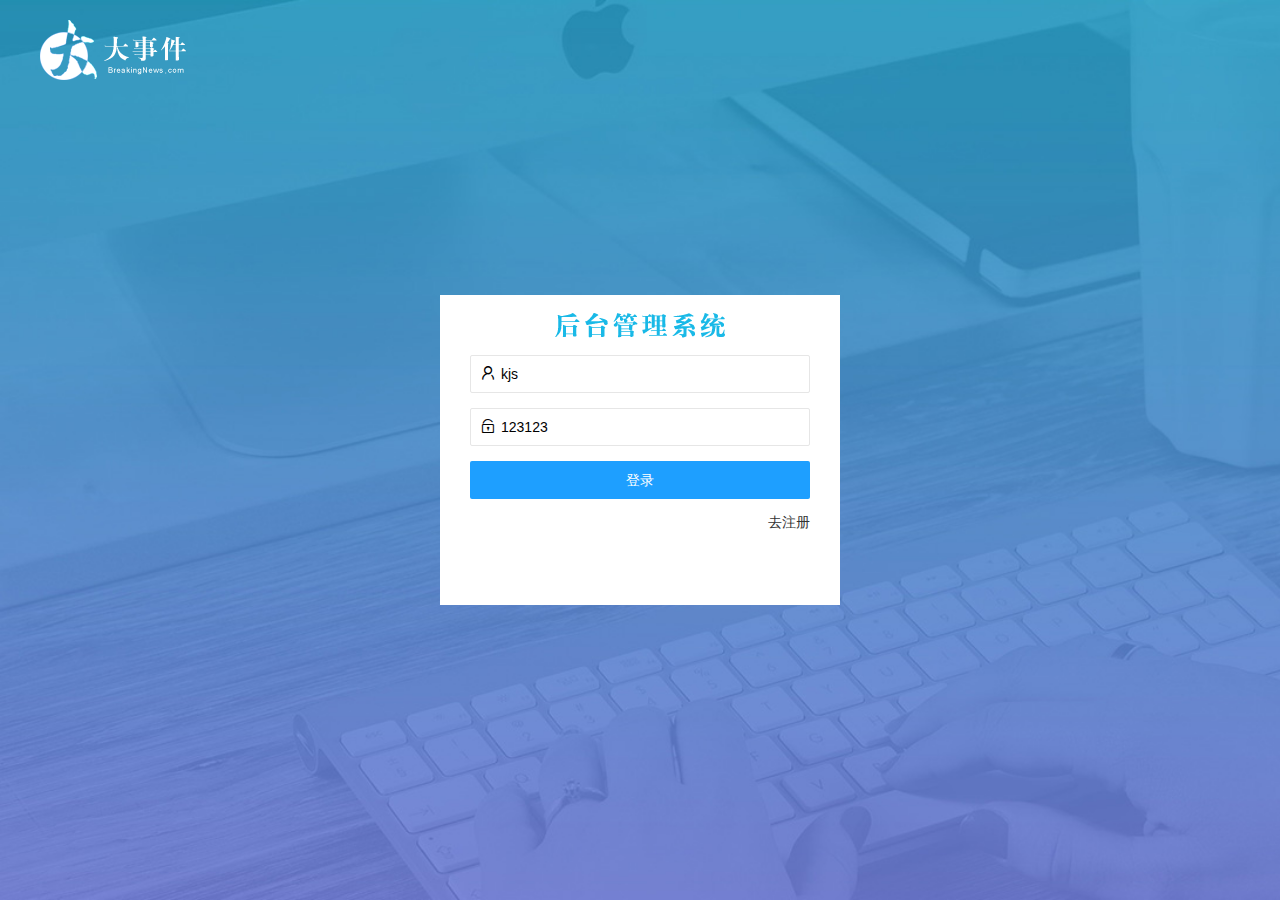
==== commit e3e84b18: "登录注册界面完成" ====
--- a/login.html
+++ b/login.html
@@ -4,7 +4,8 @@
 <head>
     <meta charset="UTF-8">
     <meta name="viewport" content="width=device-width, initial-scale=1.0">
-    <title>大事件</title>
+    <title>大事件 登录界面</title>
+    <!-- 引入layui框架layui.css 快速生成登录注册页面样式 -->
     <link rel="stylesheet" href="/assets/lib/layui/css/layui.css">
     <link rel="stylesheet" href="assets/css/login.css">
 </head>
@@ -19,12 +20,61 @@
     <!-- 注册登录区域 -->
     <div class="loginAndRegBox">
         <!-- 标题 -->
-        <div class="titleBox">
+        <div class="titleBox"></div>
+        <!--登录区域  -->
+        <div class="loginBox">
+            <form class="layui-form" id="loginForm">
+                <div class="layui-form-item">
+                    <i class="layui-icon layui-icon-username"></i>
+                    <input type="text" value="kjs" name="username" required lay-verify="required" placeholder="请输入账号"
+                        autocomplete="off" class="layui-input">
+                </div>
+                <div class="layui-form-item">
+                    <i class="layui-icon layui-icon-password"></i>
+                    <input type="text" value="123123" name="password" required lay-verify="required|pwd"
+                        placeholder="请输入密码" autocomplete="off" class="layui-input">
+                </div>
+                <div class="layui-form-item">
+                    <button lay-submit class="layui-btn layui-btn-fluid layui-btn-normal">登录</button>
+                </div>
+                <div class="layui-form-item toReg-item">
+                    <a href="javascript:;" id="toReg">去注册</a>
+                </div>
+            </form>
+        </div>
+        <!-- 注册区域 -->
+        <div class="regBox" style="display: none;">
+            <form class="layui-form" id="regForm">
+                <div class="layui-form-item">
+                    <i class="layui-icon layui-icon-username"></i>
+                    <input type="text" name="username" required lay-verify="required" placeholder="请输入账号"
+                        autocomplete="off" class="layui-input">
+                </div>
+                <div class="layui-form-item">
+                    <i class="layui-icon layui-icon-password"></i>
+                    <input type="text" name="password" required lay-verify="required|pwd" placeholder="请输入密码"
+                        autocomplete="off" class="layui-input">
+                </div>
+                <div class="layui-form-item">
+                    <i class="layui-icon layui-icon-password"></i>
+                    <input type="text" name="repassword" required lay-verify="required|pwd|repwd" placeholder="再次确认密码"
+                        autocomplete="off" class="layui-input">
+                </div>
+                <div class="layui-form-item">
+                    <button lay-submit class="layui-btn layui-btn-fluid layui-btn-normal">注册</button>
+                </div>
+                <div class="layui-form-item toLogin-item">
+                    <a href="javascript:;" id="toLogin">去登录</a>
+                </div>
+            </form>
+        </div>
+    </div>
 
-        </div>
-        <!--登录区域  -->
-        <!-- 注册区域 -->
-    </div>
+    <!-- 导入jquery.js  layui.all.js -->
+    <script src="/assets/lib/jquery.js"></script>
+    <script src="/assets/lib/layui/layui.all.js"></script>
+    <!-- 新建本页面js -->
+    <script src="/assets/js/login.js"></script>
 </body>
 
 </html>--- a/assets/css/login.css
+++ b/assets/css/login.css
@@ -30,4 +30,30 @@
     width: 100%;
     height: 60px;
     background: url(/assets/images/login_title.png) no-repeat center;
+}
+
+/* 登录注册表单样式 */
+form {
+    padding: 0 30px;
+}
+
+/* input框内的字体图标 使用定位 */
+.layui-form-item {
+    position: relative;
+}
+
+.layui-form-item .layui-icon {
+    position: absolute;
+    top: 10px;
+    left: 10px;
+}
+
+.layui-form-item input {
+    padding-left: 30px;
+}
+
+.toReg-item,
+.toLogin-item {
+    display: flex;
+    justify-content: flex-end;
 }